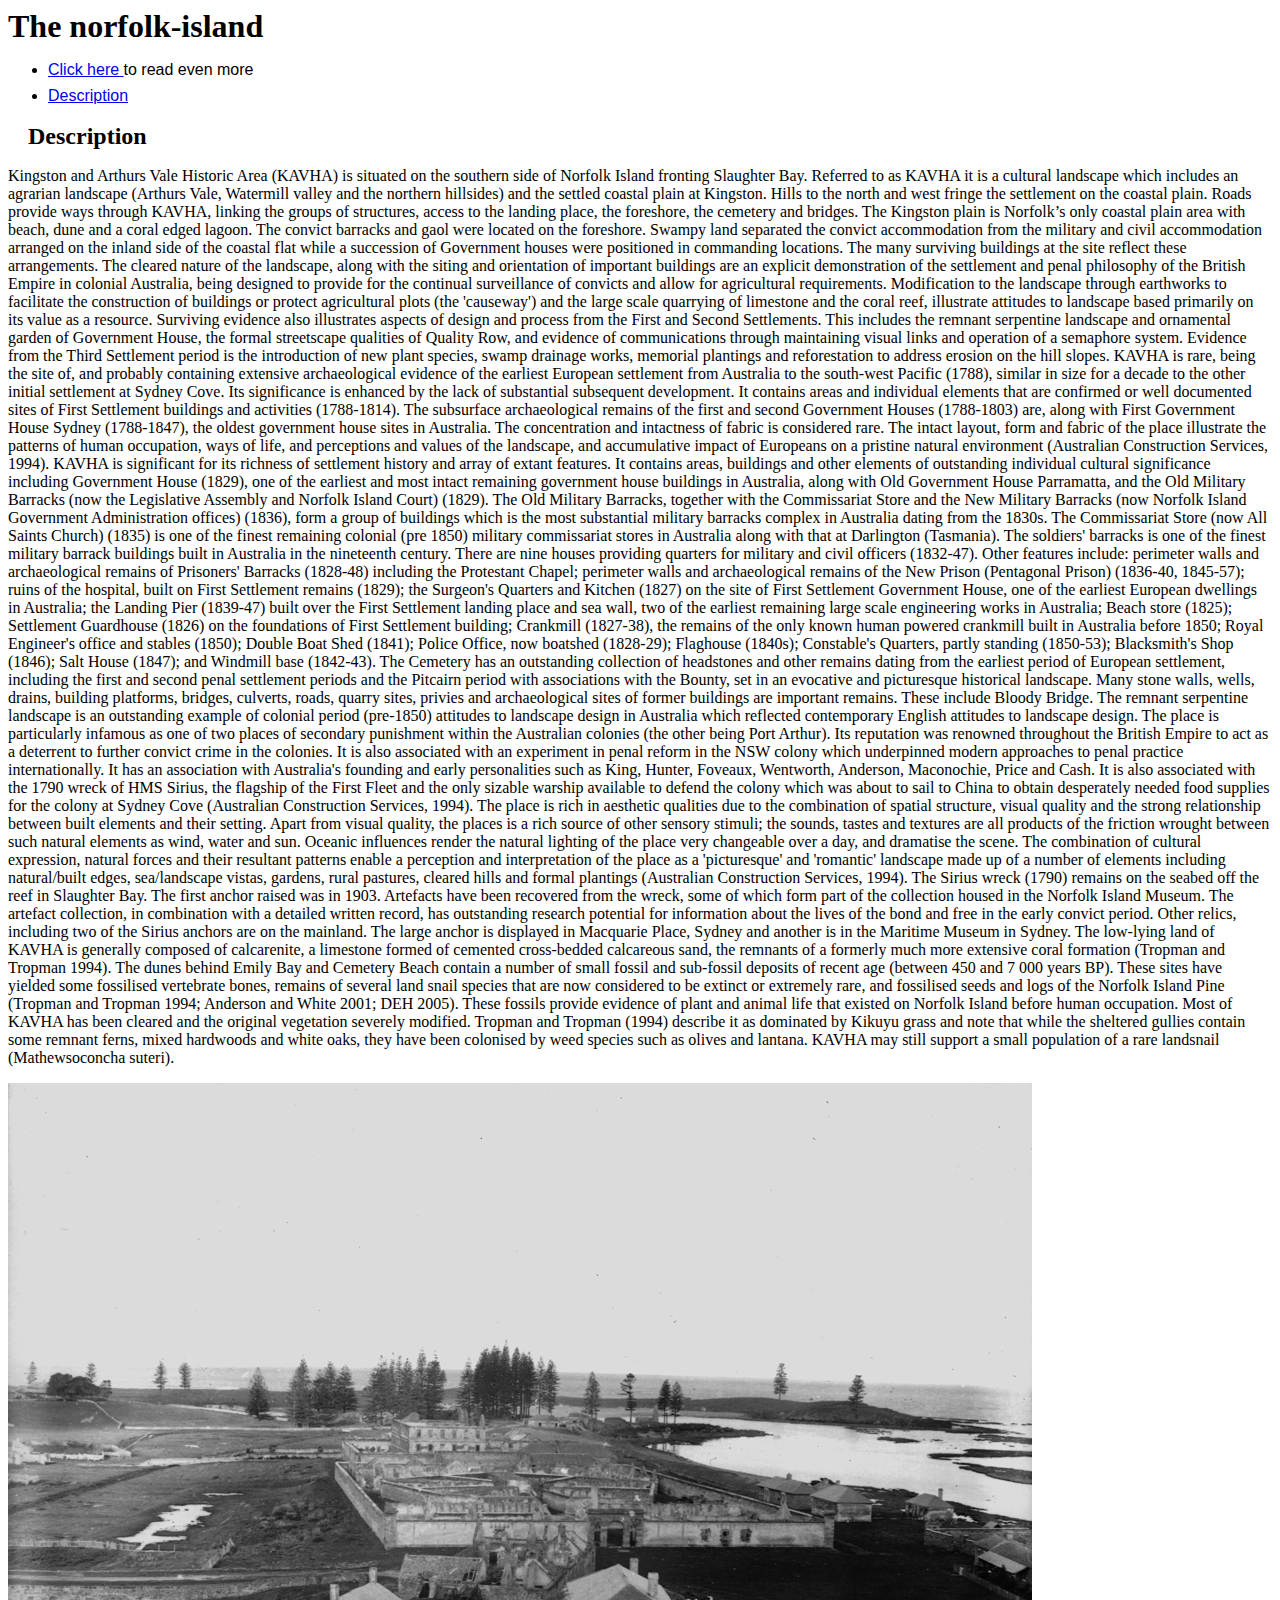
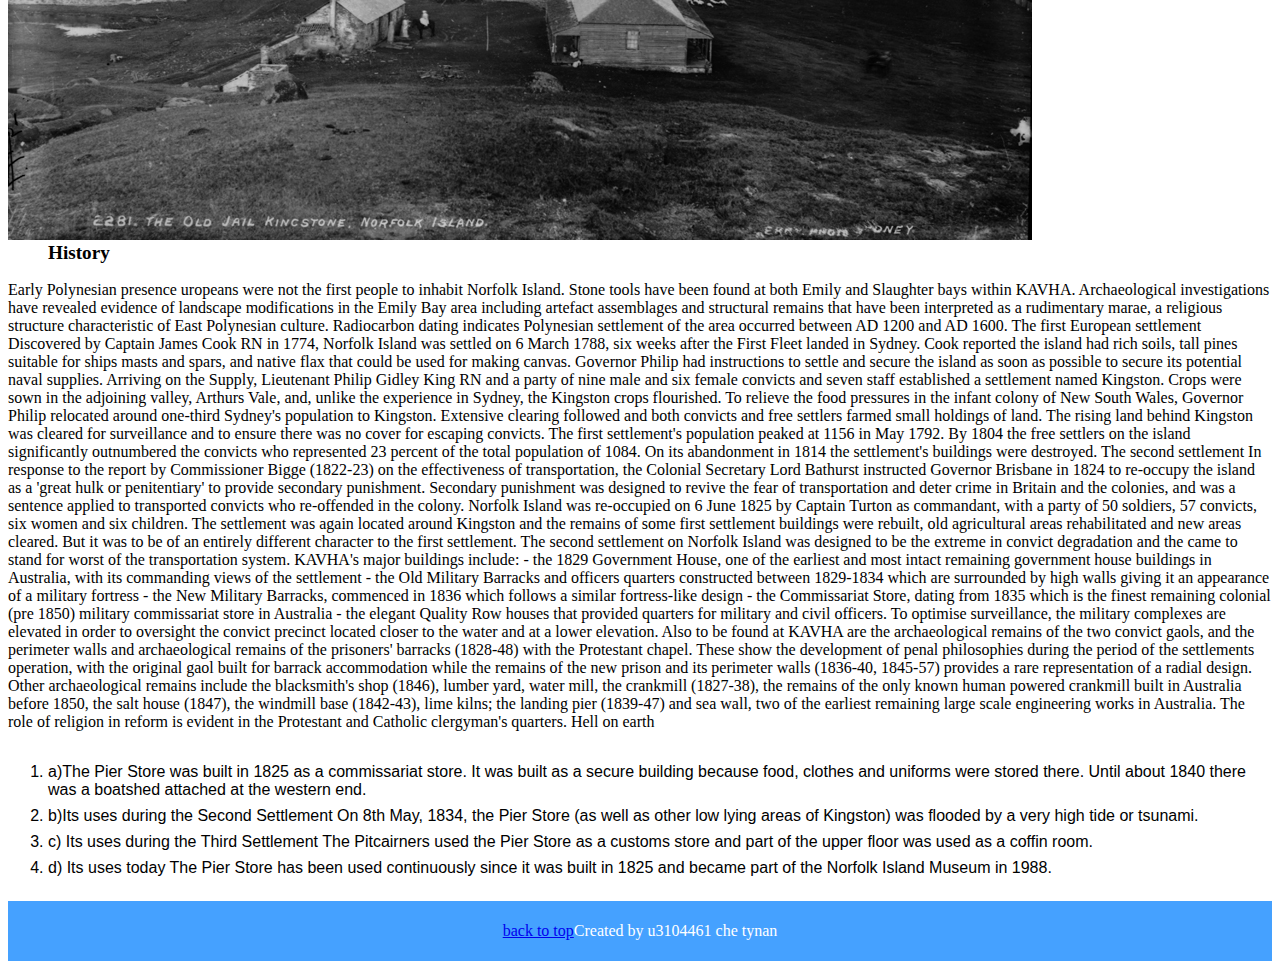
==== u3104461-FWD-A1-master/index.html @ 850489cb "Add files via upload" ====
<!DOCTYPE html>
<!-- y'all rekt -->
<html lang="en">
   
        <head>
            <title>Index</title>
           <!-- this is where the title is-->
            <link href = "assets/css/styles.css" rel = "stylesheet" type = "text/css"> 
            <!--link to ccs doesnt need to be in yet-->
        </head>
        <body>
        <div class="header-wrapper">
            <!--header for content organisation-->
            <header>


            <h1 id="page-title"> The norfolk-island</h1>
                <!--navigation elements-->
                <nav>
                    <ul>
                        <!-- link  to a different site for more info-->
                        <li> <a href="http://www.environment.gov.au/heritage/places/national/kavha">Click here </a>  to read even more </li>
                        <!-- a link to part of the page you want-->
                        <li><a href="#heritage">Description</a></li>
                    </ul>
                </nav>
            </header>
        </div>


          <!-- main for the content and a description-->  
          <div class="main-wrapper"> 
                <main>
                        <article id="heritage">
                            <h2>Description</h2>
            <p>Kingston and Arthurs Vale Historic Area (KAVHA) is situated on the southern side of Norfolk Island fronting Slaughter Bay. Referred to as KAVHA it is a cultural landscape which includes an agrarian landscape (Arthurs Vale, Watermill valley and the northern hillsides) and the settled coastal plain at Kingston. Hills to the north and west fringe the settlement on the coastal plain. Roads provide ways through KAVHA, linking the groups of structures, access to the landing place, the foreshore, the cemetery and bridges. The Kingston plain is Norfolk’s only coastal plain area with beach, dune and a coral edged lagoon. 
              The convict barracks and gaol were located on the foreshore. Swampy land separated the convict accommodation from the military and civil accommodation arranged on the inland side of the coastal flat while a succession of Government houses were positioned in commanding locations. The many surviving buildings at the site reflect these arrangements. 
              The cleared nature of the landscape, along with the siting and orientation of important buildings are an explicit demonstration of the settlement and penal philosophy of the British Empire in colonial Australia, being designed to provide for the continual surveillance of convicts and allow for agricultural requirements. Modification to the landscape through earthworks to facilitate the construction of buildings or protect agricultural plots (the 'causeway') and the large scale quarrying of limestone and the coral reef, illustrate attitudes to landscape based primarily on its value as a resource. Surviving evidence also illustrates aspects of design and process from the First and Second Settlements. This includes the remnant serpentine landscape and ornamental garden of Government House, the formal streetscape qualities of Quality Row, and evidence of communications through maintaining visual links and operation of a semaphore system. Evidence from the Third Settlement period is the introduction of new plant species, swamp drainage works, memorial plantings and reforestation to address erosion on the hill slopes. 
              KAVHA is rare, being the site of, and probably containing extensive archaeological evidence of the earliest European settlement from Australia to the south-west Pacific (1788), similar in size for a decade to the other initial settlement at Sydney Cove. Its significance is enhanced by the lack of substantial subsequent development. It contains areas and individual elements that are confirmed or well documented sites of First Settlement buildings and activities (1788-1814). The subsurface archaeological remains of the first and second Government Houses (1788-1803) are, along with First Government House Sydney (1788-1847), the oldest government house sites in Australia.  
              The concentration and intactness of fabric is considered rare. The intact layout, form and fabric of the place illustrate the patterns of human occupation, ways of life, and perceptions and values of the landscape, and accumulative impact of Europeans on a pristine natural environment (Australian Construction Services, 1994). 
              KAVHA is significant for its richness of settlement history and array of extant features. It contains areas, buildings and other elements of outstanding individual cultural significance including Government House (1829), one of the earliest and most intact remaining government house buildings in Australia, along with Old Government House Parramatta, and the Old Military Barracks (now the Legislative Assembly and Norfolk Island Court) (1829). The Old Military Barracks, together with the Commissariat Store and the New Military Barracks (now Norfolk Island Government Administration offices) (1836), form a group of buildings which is the most substantial military barracks complex in Australia dating from the 1830s. The Commissariat Store (now All Saints Church) (1835) is one of the finest remaining colonial (pre 1850) military commissariat stores in Australia along with that at Darlington (Tasmania). The soldiers' barracks is one of the finest military barrack buildings built in Australia in the nineteenth century. 
              There are nine houses providing quarters for military and civil officers (1832-47). Other features include: perimeter walls and archaeological remains of Prisoners' Barracks (1828-48) including the Protestant Chapel; perimeter walls and archaeological remains of the New Prison (Pentagonal Prison) (1836-40, 1845-57); ruins of the hospital, built on First Settlement remains (1829); the Surgeon's Quarters and Kitchen (1827) on the site of First Settlement Government House, one of the earliest European dwellings in Australia; the Landing Pier (1839-47) built over the First Settlement landing place and sea wall, two of the earliest remaining large scale engineering works in Australia; Beach store (1825); Settlement Guardhouse (1826) on the foundations of First Settlement building; Crankmill (1827-38), the remains of the only known human powered crankmill built in Australia before 1850; Royal Engineer's office and stables (1850); Double Boat Shed (1841); Police Office, now boatshed (1828-29); Flaghouse (1840s); Constable's Quarters, partly standing (1850-53); Blacksmith's Shop (1846); Salt House (1847); and Windmill base (1842-43). 
              The Cemetery has an outstanding collection of headstones and other remains dating from the earliest period of European settlement, including the first and second penal settlement periods and the Pitcairn period with associations with the Bounty, set in an evocative and picturesque historical landscape. Many stone walls, wells, drains, building platforms, bridges, culverts, roads, quarry sites, privies and archaeological sites of former buildings are important remains. These include Bloody Bridge. The remnant serpentine landscape is an outstanding example of colonial period (pre-1850) attitudes to landscape design in Australia which reflected contemporary English attitudes to landscape design. 
              The place is particularly infamous as one of two places of secondary punishment within the Australian colonies (the other being Port Arthur). Its reputation was renowned throughout the British Empire to act as a deterrent to further convict crime in the colonies. It is also associated with an experiment in penal reform in the NSW colony which underpinned modern approaches to penal practice internationally. It has an association with Australia's founding and early personalities such as King, Hunter, Foveaux, Wentworth, Anderson, Maconochie, Price and Cash. It is also associated with the 1790 wreck of HMS Sirius, the flagship of the First Fleet and the only sizable warship available to defend the colony which was about to sail to China to obtain desperately needed food supplies for the colony at Sydney Cove (Australian Construction Services, 1994). 
              The place is rich in aesthetic qualities due to the combination of spatial structure, visual quality and the strong relationship between built elements and their setting. Apart from visual quality, the places is a rich source of other sensory stimuli; the sounds, tastes and textures are all products of the friction wrought between such natural elements as wind, water and sun. Oceanic influences render the natural lighting of the place very changeable over a day, and dramatise the scene. The combination of cultural expression, natural forces and their resultant patterns enable a perception and interpretation of the place as a 'picturesque' and 'romantic' landscape made up of a number of elements including natural/built edges, sea/landscape vistas, gardens, rural pastures, cleared hills and formal plantings (Australian Construction Services, 1994). 
              The Sirius wreck (1790) remains on the seabed off the reef in Slaughter Bay. The first anchor raised was in 1903. Artefacts have been recovered from the wreck, some of which form part of the collection housed in the Norfolk Island Museum. The artefact collection, in combination with a detailed written record, has outstanding research potential for information about the lives of the bond and free in the early convict period. Other relics, including two of the Sirius anchors are on the mainland. The large anchor is displayed in Macquarie Place, Sydney and another is in the Maritime Museum in Sydney.
              The low-lying land of KAVHA is generally composed of calcarenite, a limestone formed of cemented cross-bedded calcareous sand, the remnants of a formerly much more extensive coral formation (Tropman and Tropman 1994). The dunes behind Emily Bay and Cemetery Beach contain a number of small fossil and sub-fossil deposits of recent age (between 450 and 7 000 years BP). These sites have yielded some fossilised vertebrate bones, remains of several land snail species that are now considered to be extinct or extremely rare, and fossilised seeds and logs of the Norfolk Island Pine (Tropman and Tropman 1994; Anderson and White 2001; DEH 2005). These fossils provide evidence of plant and animal life that existed on Norfolk Island before human occupation. 
              Most of KAVHA has been cleared and the original vegetation severely modified. Tropman and Tropman (1994) describe it as dominated by Kikuyu grass and note that while the sheltered gullies contain some remnant ferns, mixed hardwoods and white oaks, they have been colonised by weed species such as olives and lantana.  KAVHA may still support a small population of a rare landsnail (Mathewsoconcha suteri).
            </p>
                 <!-- image tag-->    
                 <img src="assets/images/norfolk-island-1.jpg" alt="----------------------------"> 
         
                 <h3>History</h3>
          <p>
              Early Polynesian presence
              uropeans were not the first people to inhabit Norfolk Island. Stone tools have been found at both Emily and Slaughter bays within KAVHA. Archaeological investigations have revealed evidence of landscape modifications in the Emily Bay area including artefact assemblages and structural remains that have been interpreted as a rudimentary marae, a religious structure characteristic of East Polynesian culture. Radiocarbon dating indicates Polynesian settlement of the area occurred between AD 1200 and AD 1600.
              The first European settlement
              Discovered by Captain James Cook RN in 1774, Norfolk Island was settled on 6 March 1788, six weeks after the First Fleet landed in Sydney. Cook reported the island had rich soils, tall pines suitable for ships masts and spars, and native flax that could be used for making canvas. Governor Philip had instructions to settle and secure the island as soon as possible to secure its potential naval supplies.
              Arriving on the Supply, Lieutenant Philip Gidley King RN and a party of nine male and six female convicts and seven staff established a settlement named Kingston. Crops were sown in the adjoining valley, Arthurs Vale, and, unlike the experience in Sydney, the Kingston crops flourished. To relieve the food pressures in the infant colony of New South Wales, Governor Philip relocated around one-third Sydney's population to Kingston.
              Extensive clearing followed and both convicts and free settlers farmed small holdings of land. The rising land behind Kingston was cleared for surveillance and to ensure there was no cover for escaping convicts. The first settlement's population peaked at 1156 in May 1792. By 1804 the free settlers on the island significantly outnumbered the convicts who represented 23 percent of the total population of 1084. On its abandonment in 1814 the settlement's buildings were destroyed.
              The second settlement
              In response to the report by Commissioner Bigge (1822-23) on the effectiveness of transportation, the Colonial Secretary Lord Bathurst instructed Governor Brisbane in 1824 to re-occupy the island as a 'great hulk or penitentiary' to provide secondary punishment. Secondary punishment was designed to revive the fear of transportation and deter crime in Britain and the colonies, and was a sentence applied to transported convicts who re-offended in the colony.
              Norfolk Island was re-occupied on 6 June 1825 by Captain Turton as commandant, with a party of 50 soldiers, 57 convicts, six women and six children. The settlement was again located around Kingston and the remains of some first settlement buildings were rebuilt, old agricultural areas rehabilitated and new areas cleared. But it was to be of an entirely different character to the first settlement.
              The second settlement on Norfolk Island was designed to be the extreme in convict degradation and the came to stand for worst of the transportation system.
              KAVHA's major buildings include:
              - the 1829 Government House, one of the earliest and most intact remaining government house buildings in Australia, with its commanding views of the settlement
              - the Old Military Barracks and officers quarters constructed between 1829-1834 which are surrounded by high walls giving it an appearance of a military fortress
              - the New Military Barracks, commenced in 1836 which follows a similar fortress-like design
              - the Commissariat Store, dating from 1835 which is the finest remaining colonial (pre 1850) military commissariat store in Australia
              - the elegant Quality Row houses that provided quarters for military and civil officers. To optimise surveillance, the military complexes are elevated in order to oversight the convict precinct located closer to the water and at a lower elevation.
                Also to be found at KAVHA are the archaeological remains of the two convict gaols, and the perimeter walls and archaeological remains of the prisoners' barracks (1828-48) with the Protestant chapel. These show the development of penal philosophies during the period of the settlements operation, with the original gaol built for barrack accommodation while the remains of the new prison and its perimeter walls (1836-40, 1845-57) provides a rare representation of a radial design.
                Other archaeological remains include the blacksmith's shop (1846), lumber yard, water mill, the crankmill (1827-38), the remains of the only known human powered crankmill built in Australia before 1850, the salt house (1847), the windmill base (1842-43), lime kilns; the landing pier (1839-47) and sea wall, two of the earliest remaining large scale engineering works in Australia. The role of religion in reform is evident in the Protestant and Catholic clergyman's quarters.
                 Hell on earth</p>
                  <!--  list for displaying content -->
                 <ol>
                        <li>a)The Pier Store was built in 1825 as a commissariat store. It was built as a secure building because food, clothes and uniforms were stored there.
                             Until about 1840 there was a boatshed attached at the western end.</li>
                        <li>b)Its uses during the Second Settlement
                                On 8th May, 1834, the Pier Store (as well as other low lying areas of Kingston) was flooded by a very high tide or tsunami.</li>
                        <li>c) Its uses during the Third Settlement
                                The Pitcairners used the Pier Store as a customs store and part of the upper floor was used as a coffin room.  </li>
                        <li>d) Its uses today
                                The Pier Store has been used continuously since it was built in 1825 and became part of the Norfolk Island Museum in 1988.</li>
                    </ol>
                </article>
        </main>
    </div>
     <!-- Footer wrapper for content origination -->
     <div class="footer-wrapper">  
            <!-- Footer tag for  content at the bottom-->
            <footer>
                <a href="#top"> <p> back to top</p></a>
                <p> Created by u3104461 che tynan </p>
            </footer>
        </div>
</body>
    
      

        
        
</html>
---- u3104461-FWD-A1-master/assets/css/styles.css ----
hgroup > h1, h2 {
    margin: 0;
}
article {
    min-height: 100%;
    display: grid;
    grid-template-rows: auto 1fr auto;
}

footer {
    display: flex;
    justify-content: center;
    padding: 5px;
    background-color: #45a1ff;
    color: #fff;
}
.warning {
    border: 10px beige rgb(0, 0, 0);
    background-color: rgba(255, 255, 255, 0.527);
    padding: .5rem;
    display: flex;
    flex-direction: column;
}

.warning img {
    width: 100%;
}

.warning p {
    font: small-caps bold 1.2rem sans-serif;
    text-align: center;
}
a[href^="https"]::before {
    content: "🔗 ";
  }
  
  a[href^="mailto"]::before {
    content: "📧 ";
  }
  
  a[href^="tel"]::before {
    content: "📞 ";
  }
  
  li {
    margin-bottom: .5rem;
  }

  
  h1,
  h2,
  h3,
  h4 {
      margin: .1rem 0;
  }
  
  h1 {
      font-size: 2rem;
  }
  
  h2 {
      font-size: 1.5rem;
      padding-left: 20px;
  }
  
  h3 {
      font-size: 1.2rem;
      padding-left: 40px;
  }
  
  h4 {
      font-size: 1rem;
      font-style: italic;
      padding-left: 60px;
  }
  
  blockquote {
    background: #eee;
    border-radius: 5px;
}

blockquote p {
    padding: 15px;
}

blockquote p::before {
    content: '\201C';
}

blockquote p::after {
    content: '\201D';
}
li {
    font: 1rem 'Fira Sans', sans-serif;
    margin-bottom: .5rem;
}

table,
td {
    border: 1px solid #333;
}

thead,
tfoot {
    background-color: #333;
    color: #fff;
}

label {
    display: block;
    font: 1rem 'Fira Sans', sans-serif;
}

input,
label {
    margin: .4rem 0;
}

.note {
    font-size: .8em;
}
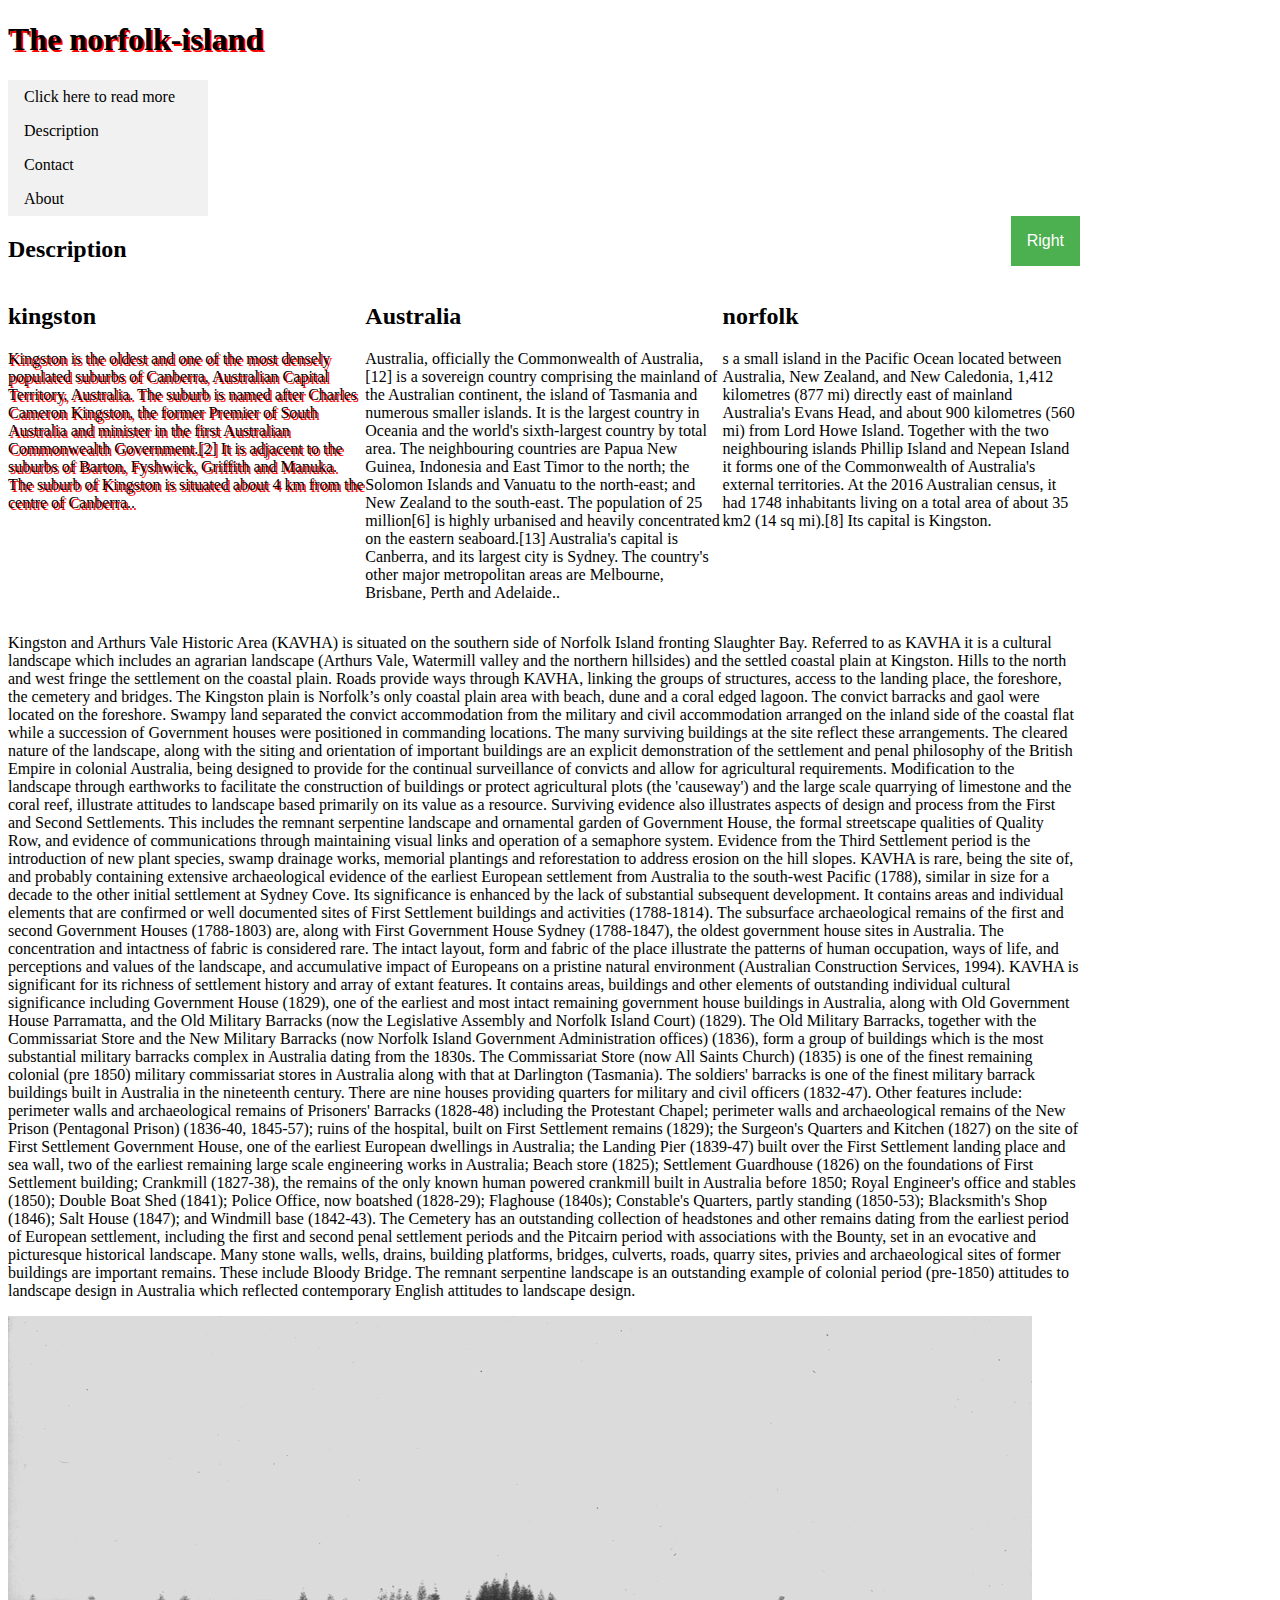
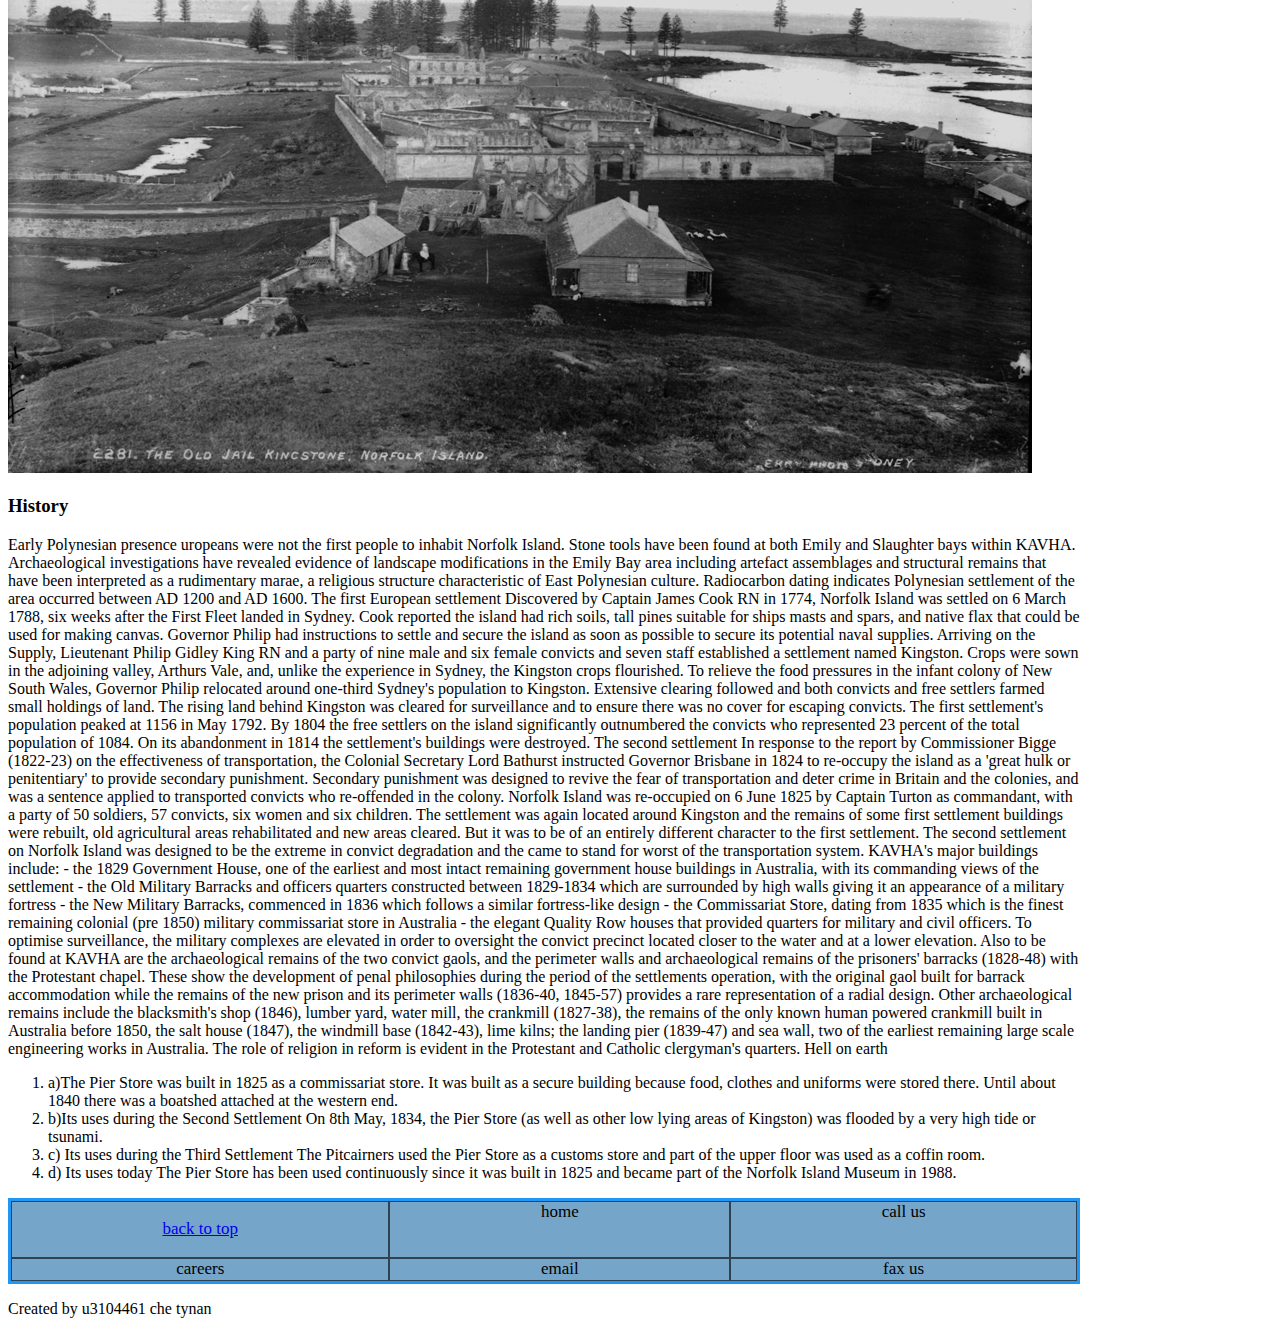
==== commit d3d4708d: "Add files via upload" ====
--- a/u3104461-FWD-A1-master/index.html
+++ b/u3104461-FWD-A1-master/index.html
@@ -17,12 +17,21 @@
             <h1 id="page-title"> The norfolk-island</h1>
                 <!--navigation elements-->
                 <nav>
+                    
                     <ul>
-                        <!-- link  to a different site for more info-->
-                        <li> <a href="http://www.environment.gov.au/heritage/places/national/kavha">Click here </a>  to read even more </li>
-                        <!-- a link to part of the page you want-->
-                        <li><a href="#heritage">Description</a></li>
-                    </ul>
+  <li><a href="http://www.environment.gov.au/heritage/places/national/kavha">Click here to read more</a></li>
+  <li><a href="#heritage">Description</a></li>
+  <li><a href="#contact">Contact</a></li>
+  <li><a href="#about">About</a></li>
+</ul>
+                    <div class="dropdown" style="float:right;">
+  <button class="dropbtn">Right</button>
+  <div class="dropdown-content">
+  <a href="http://www.environment.gov.au/heritage/places/national/kavha">more info</a>
+  <a href="http://www.environment.gov.au/heritage/places/national/kavha">another hyper link</a>
+  <a href="http://www.environment.gov.au/heritage/places/national/kavha">some other cool stuff</a>
+  </div>
+</div>
                 </nav>
             </header>
         </div>
@@ -33,6 +42,22 @@
                 <main>
                         <article id="heritage">
                             <h2>Description</h2>
+                            <div class="row">
+  <div class="column">
+    <h2>kingston</h2>
+    <p id = "para1">Kingston is the oldest and one of the most densely populated suburbs of Canberra, Australian Capital Territory, Australia. The suburb is named after Charles Cameron Kingston, the former Premier of South Australia and minister in the first Australian Commonwealth Government.[2] It is adjacent to the suburbs of Barton, Fyshwick, Griffith and Manuka. The suburb of Kingston is situated about 4 km from the centre of Canberra..</p>
+  </div>
+  
+  <div class="column">
+    <h2>Australia</h2>
+    <p>Australia, officially the Commonwealth of Australia,[12] is a sovereign country comprising the mainland of the Australian continent, the island of Tasmania and numerous smaller islands. It is the largest country in Oceania and the world's sixth-largest country by total area. The neighbouring countries are Papua New Guinea, Indonesia and East Timor to the north; the Solomon Islands and Vanuatu to the north-east; and New Zealand to the south-east. The population of 25 million[6] is highly urbanised and heavily concentrated on the eastern seaboard.[13] Australia's capital is Canberra, and its largest city is Sydney. The country's other major metropolitan areas are Melbourne, Brisbane, Perth and Adelaide..</p>
+  </div>
+  
+  <div class="column">
+    <h2>norfolk</h2>
+    <p>s a small island in the Pacific Ocean located between Australia, New Zealand, and New Caledonia, 1,412 kilometres (877 mi) directly east of mainland Australia's Evans Head, and about 900 kilometres (560 mi) from Lord Howe Island. Together with the two neighbouring islands Phillip Island and Nepean Island it forms one of the Commonwealth of Australia's external territories. At the 2016 Australian census, it had 1748 inhabitants living on a total area of about 35 km2 (14 sq mi).[8] Its capital is Kingston.</p>
+  </div>
+</div>
             <p>Kingston and Arthurs Vale Historic Area (KAVHA) is situated on the southern side of Norfolk Island fronting Slaughter Bay. Referred to as KAVHA it is a cultural landscape which includes an agrarian landscape (Arthurs Vale, Watermill valley and the northern hillsides) and the settled coastal plain at Kingston. Hills to the north and west fringe the settlement on the coastal plain. Roads provide ways through KAVHA, linking the groups of structures, access to the landing place, the foreshore, the cemetery and bridges. The Kingston plain is Norfolk’s only coastal plain area with beach, dune and a coral edged lagoon. 
               The convict barracks and gaol were located on the foreshore. Swampy land separated the convict accommodation from the military and civil accommodation arranged on the inland side of the coastal flat while a succession of Government houses were positioned in commanding locations. The many surviving buildings at the site reflect these arrangements. 
               The cleared nature of the landscape, along with the siting and orientation of important buildings are an explicit demonstration of the settlement and penal philosophy of the British Empire in colonial Australia, being designed to provide for the continual surveillance of convicts and allow for agricultural requirements. Modification to the landscape through earthworks to facilitate the construction of buildings or protect agricultural plots (the 'causeway') and the large scale quarrying of limestone and the coral reef, illustrate attitudes to landscape based primarily on its value as a resource. Surviving evidence also illustrates aspects of design and process from the First and Second Settlements. This includes the remnant serpentine landscape and ornamental garden of Government House, the formal streetscape qualities of Quality Row, and evidence of communications through maintaining visual links and operation of a semaphore system. Evidence from the Third Settlement period is the introduction of new plant species, swamp drainage works, memorial plantings and reforestation to address erosion on the hill slopes. 
@@ -41,13 +66,10 @@
               KAVHA is significant for its richness of settlement history and array of extant features. It contains areas, buildings and other elements of outstanding individual cultural significance including Government House (1829), one of the earliest and most intact remaining government house buildings in Australia, along with Old Government House Parramatta, and the Old Military Barracks (now the Legislative Assembly and Norfolk Island Court) (1829). The Old Military Barracks, together with the Commissariat Store and the New Military Barracks (now Norfolk Island Government Administration offices) (1836), form a group of buildings which is the most substantial military barracks complex in Australia dating from the 1830s. The Commissariat Store (now All Saints Church) (1835) is one of the finest remaining colonial (pre 1850) military commissariat stores in Australia along with that at Darlington (Tasmania). The soldiers' barracks is one of the finest military barrack buildings built in Australia in the nineteenth century. 
               There are nine houses providing quarters for military and civil officers (1832-47). Other features include: perimeter walls and archaeological remains of Prisoners' Barracks (1828-48) including the Protestant Chapel; perimeter walls and archaeological remains of the New Prison (Pentagonal Prison) (1836-40, 1845-57); ruins of the hospital, built on First Settlement remains (1829); the Surgeon's Quarters and Kitchen (1827) on the site of First Settlement Government House, one of the earliest European dwellings in Australia; the Landing Pier (1839-47) built over the First Settlement landing place and sea wall, two of the earliest remaining large scale engineering works in Australia; Beach store (1825); Settlement Guardhouse (1826) on the foundations of First Settlement building; Crankmill (1827-38), the remains of the only known human powered crankmill built in Australia before 1850; Royal Engineer's office and stables (1850); Double Boat Shed (1841); Police Office, now boatshed (1828-29); Flaghouse (1840s); Constable's Quarters, partly standing (1850-53); Blacksmith's Shop (1846); Salt House (1847); and Windmill base (1842-43). 
               The Cemetery has an outstanding collection of headstones and other remains dating from the earliest period of European settlement, including the first and second penal settlement periods and the Pitcairn period with associations with the Bounty, set in an evocative and picturesque historical landscape. Many stone walls, wells, drains, building platforms, bridges, culverts, roads, quarry sites, privies and archaeological sites of former buildings are important remains. These include Bloody Bridge. The remnant serpentine landscape is an outstanding example of colonial period (pre-1850) attitudes to landscape design in Australia which reflected contemporary English attitudes to landscape design. 
-              The place is particularly infamous as one of two places of secondary punishment within the Australian colonies (the other being Port Arthur). Its reputation was renowned throughout the British Empire to act as a deterrent to further convict crime in the colonies. It is also associated with an experiment in penal reform in the NSW colony which underpinned modern approaches to penal practice internationally. It has an association with Australia's founding and early personalities such as King, Hunter, Foveaux, Wentworth, Anderson, Maconochie, Price and Cash. It is also associated with the 1790 wreck of HMS Sirius, the flagship of the First Fleet and the only sizable warship available to defend the colony which was about to sail to China to obtain desperately needed food supplies for the colony at Sydney Cove (Australian Construction Services, 1994). 
-              The place is rich in aesthetic qualities due to the combination of spatial structure, visual quality and the strong relationship between built elements and their setting. Apart from visual quality, the places is a rich source of other sensory stimuli; the sounds, tastes and textures are all products of the friction wrought between such natural elements as wind, water and sun. Oceanic influences render the natural lighting of the place very changeable over a day, and dramatise the scene. The combination of cultural expression, natural forces and their resultant patterns enable a perception and interpretation of the place as a 'picturesque' and 'romantic' landscape made up of a number of elements including natural/built edges, sea/landscape vistas, gardens, rural pastures, cleared hills and formal plantings (Australian Construction Services, 1994). 
-              The Sirius wreck (1790) remains on the seabed off the reef in Slaughter Bay. The first anchor raised was in 1903. Artefacts have been recovered from the wreck, some of which form part of the collection housed in the Norfolk Island Museum. The artefact collection, in combination with a detailed written record, has outstanding research potential for information about the lives of the bond and free in the early convict period. Other relics, including two of the Sirius anchors are on the mainland. The large anchor is displayed in Macquarie Place, Sydney and another is in the Maritime Museum in Sydney.
-              The low-lying land of KAVHA is generally composed of calcarenite, a limestone formed of cemented cross-bedded calcareous sand, the remnants of a formerly much more extensive coral formation (Tropman and Tropman 1994). The dunes behind Emily Bay and Cemetery Beach contain a number of small fossil and sub-fossil deposits of recent age (between 450 and 7 000 years BP). These sites have yielded some fossilised vertebrate bones, remains of several land snail species that are now considered to be extinct or extremely rare, and fossilised seeds and logs of the Norfolk Island Pine (Tropman and Tropman 1994; Anderson and White 2001; DEH 2005). These fossils provide evidence of plant and animal life that existed on Norfolk Island before human occupation. 
-              Most of KAVHA has been cleared and the original vegetation severely modified. Tropman and Tropman (1994) describe it as dominated by Kikuyu grass and note that while the sheltered gullies contain some remnant ferns, mixed hardwoods and white oaks, they have been colonised by weed species such as olives and lantana.  KAVHA may still support a small population of a rare landsnail (Mathewsoconcha suteri).
+     
             </p>
                  <!-- image tag-->    
+                            
                  <img src="assets/images/norfolk-island-1.jpg" alt="----------------------------"> 
          
                  <h3>History</h3>
@@ -87,9 +109,18 @@
     </div>
      <!-- Footer wrapper for content origination -->
      <div class="footer-wrapper">  
+         <div class="grid-container">
+  <div class="grid-item"> <a href="#top"> <p> back to top</p></a></div>
+  <div class="grid-item">home</div>
+  <div class="grid-item">call us</div>  
+  <div class="grid-item">careers</div>
+  <div class="grid-item">email</div>
+  <div class="grid-item">fax us</div>  
+
+</div>
             <!-- Footer tag for  content at the bottom-->
             <footer>
-                <a href="#top"> <p> back to top</p></a>
+               
                 <p> Created by u3104461 che tynan </p>
             </footer>
         </div>
--- a/u3104461-FWD-A1-master/assets/css/styles.css
+++ b/u3104461-FWD-A1-master/assets/css/styles.css
@@ -1,121 +1,101 @@
-hgroup > h1, h2 {
-    margin: 0;
-}
-article {
-    min-height: 100%;
-    display: grid;
-    grid-template-rows: auto 1fr auto;
+ul {
+  list-style-type: none;
+  margin: 0;
+  padding: 0;
+  width: 200px;
+  background-color: #f1f1f1;
 }
 
-footer {
-    display: flex;
-    justify-content: center;
-    padding: 5px;
-    background-color: #45a1ff;
-    color: #fff;
-}
-.warning {
-    border: 10px beige rgb(0, 0, 0);
-    background-color: rgba(255, 255, 255, 0.527);
-    padding: .5rem;
-    display: flex;
-    flex-direction: column;
+li a {
+  display: block;
+  color: #000;
+  padding: 8px 16px;
+  text-decoration: none;
 }
 
-.warning img {
-    width: 100%;
+li a:hover {
+  background-color: #555;
+  color: white;
+}
+/* Create three equal columns that floats next to each other */
+.column {
+  float: left;
+  width: 33.33%;
 }
 
-.warning p {
-    font: small-caps bold 1.2rem sans-serif;
-    text-align: center;
-}
-a[href^="https"]::before {
-    content: "🔗 ";
-  }
-  
-  a[href^="mailto"]::before {
-    content: "📧 ";
-  }
-  
-  a[href^="tel"]::before {
-    content: "📞 ";
-  }
-  
-  li {
-    margin-bottom: .5rem;
-  }
-
-  
-  h1,
-  h2,
-  h3,
-  h4 {
-      margin: .1rem 0;
-  }
-  
-  h1 {
-      font-size: 2rem;
-  }
-  
-  h2 {
-      font-size: 1.5rem;
-      padding-left: 20px;
-  }
-  
-  h3 {
-      font-size: 1.2rem;
-      padding-left: 40px;
-  }
-  
-  h4 {
-      font-size: 1rem;
-      font-style: italic;
-      padding-left: 60px;
-  }
-  
-  blockquote {
-    background: #eee;
-    border-radius: 5px;
+/* Clear floats after the columns */
+.row:after {
+  content: "";
+  display: table;
+  clear: both;
 }
 
-blockquote p {
-    padding: 15px;
+/* Responsive layout - makes the three columns stack on top of each other instead of next to each other on smaller screens (600px wide or less) */
+@media screen and (max-width: 600px) {
+  .column {
+    width: 100%;
+  }
 }
 
-blockquote p::before {
-    content: '\201C';
+.dropbtn {
+  background-color: #4CAF50;
+  color: white;
+  padding: 16px;
+  font-size: 16px;
+  border: none;
+  cursor: pointer;
 }
 
-blockquote p::after {
-    content: '\201D';
-}
-li {
-    font: 1rem 'Fira Sans', sans-serif;
-    margin-bottom: .5rem;
+.dropdown {
+  position: relative;
+  display: inline-block;
 }
 
-table,
-td {
-    border: 1px solid #333;
+.dropdown-content {
+  display: none;
+  position: absolute;
+  right: 0;
+  background-color: #f9f9f9;
+  min-width: 160px;
+  box-shadow: 0px 8px 16px 0px rgba(0,0,0,0.2);
+  z-index: 1;
 }
 
-thead,
-tfoot {
-    background-color: #333;
-    color: #fff;
+.dropdown-content a {
+  color: black;
+  padding: 12px 16px;
+  text-decoration: none;
+  display: block;
 }
 
-label {
-    display: block;
-    font: 1rem 'Fira Sans', sans-serif;
+.dropdown-content a:hover {background-color: #f1f1f1;}
+
+.dropdown:hover .dropdown-content {
+  display: block;
 }
 
-input,
-label {
-    margin: .4rem 0;
+.dropdown:hover .dropbtn {
+  background-color: #3e8e41;
 }
-
-.note {
-    font-size: .8em;
+body {
+  background-image: url("img_tree.png");
+  background-repeat: no-repeat;
+  background-position: right top;
+  margin-right: 200px;
+}
+.grid-container {
+  display: grid;
+  grid-template-columns: auto auto auto;
+  background-color: #2196F3;
+  padding: 3px;
+}
+.grid-item {
+  background-color: rgba(175, 175, 175, 0.6);
+  border: 0.4px solid rgba(0, 0, 0, 0.6);
+  padding: 0.4px;
+  font-size: 17px;
+  text-align: center;
+}
+h1, #para1 {
+  text-shadow: 2px 2px red;
 }